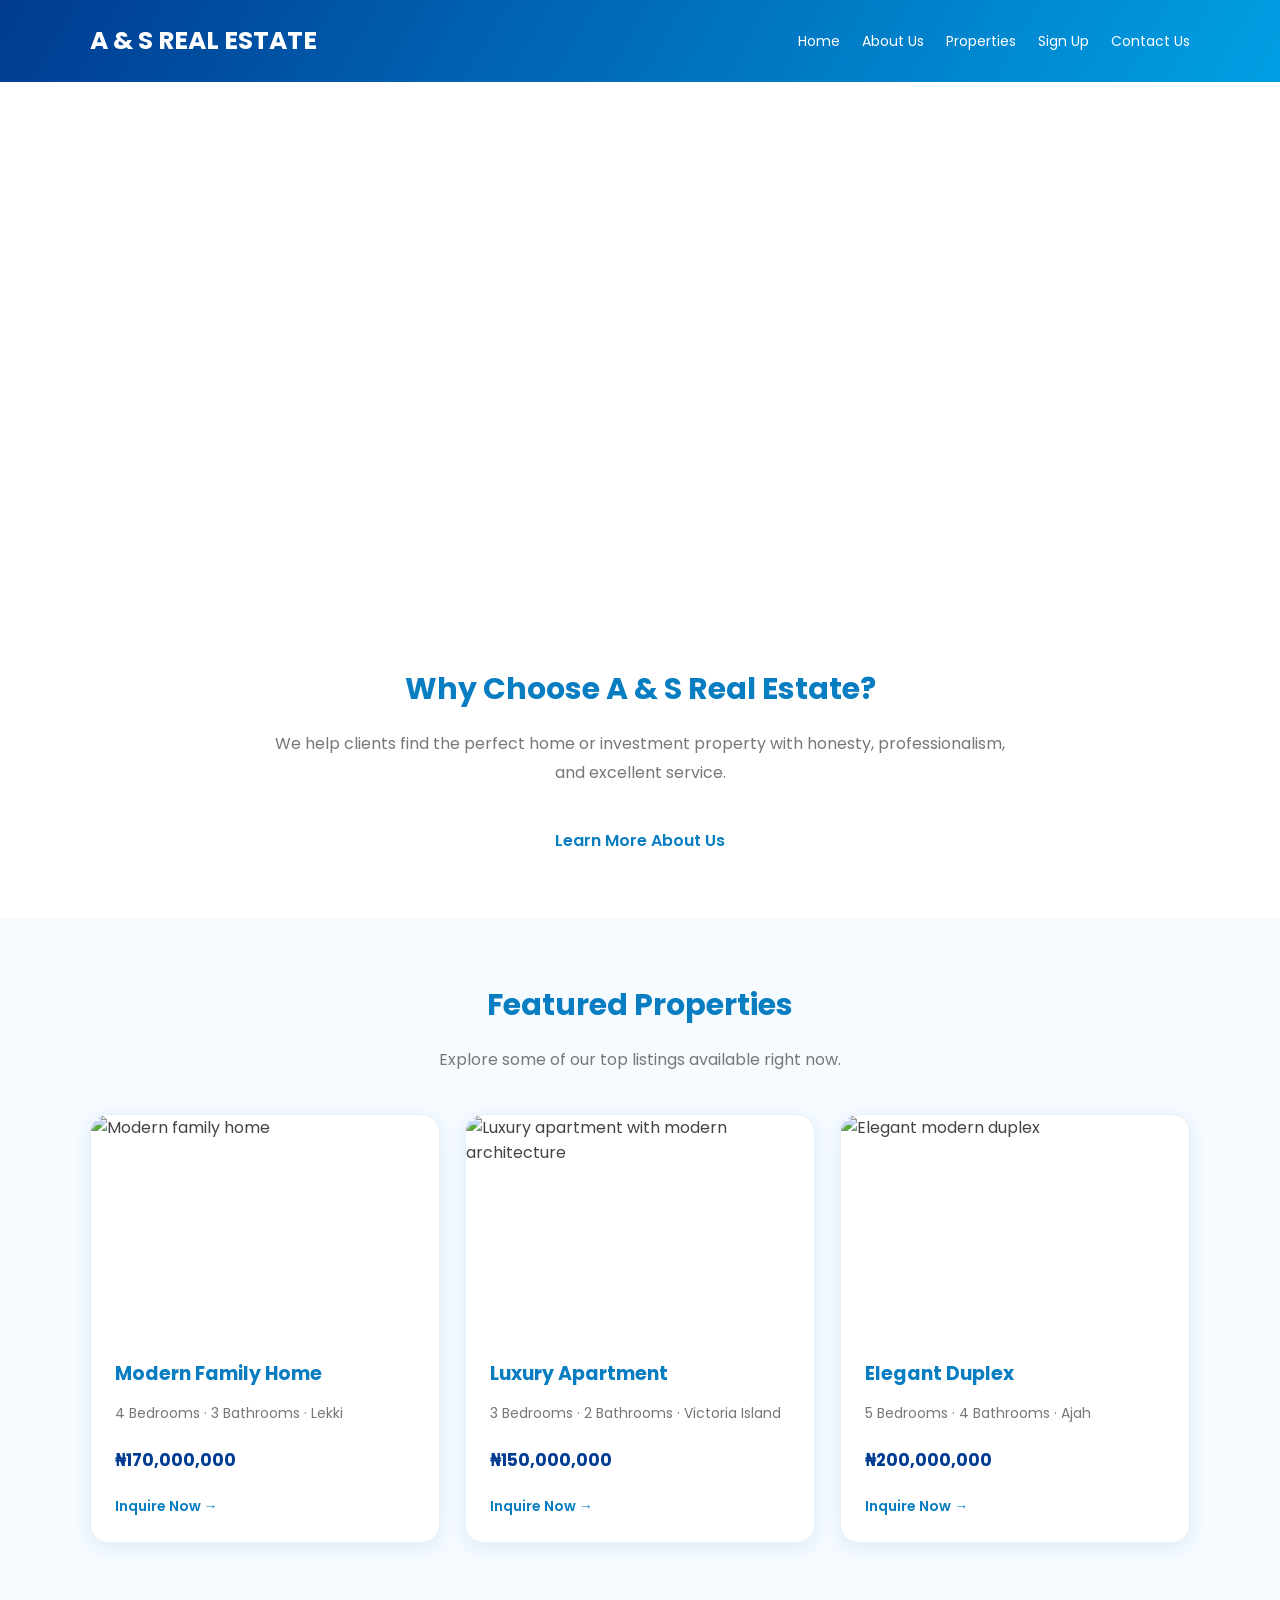
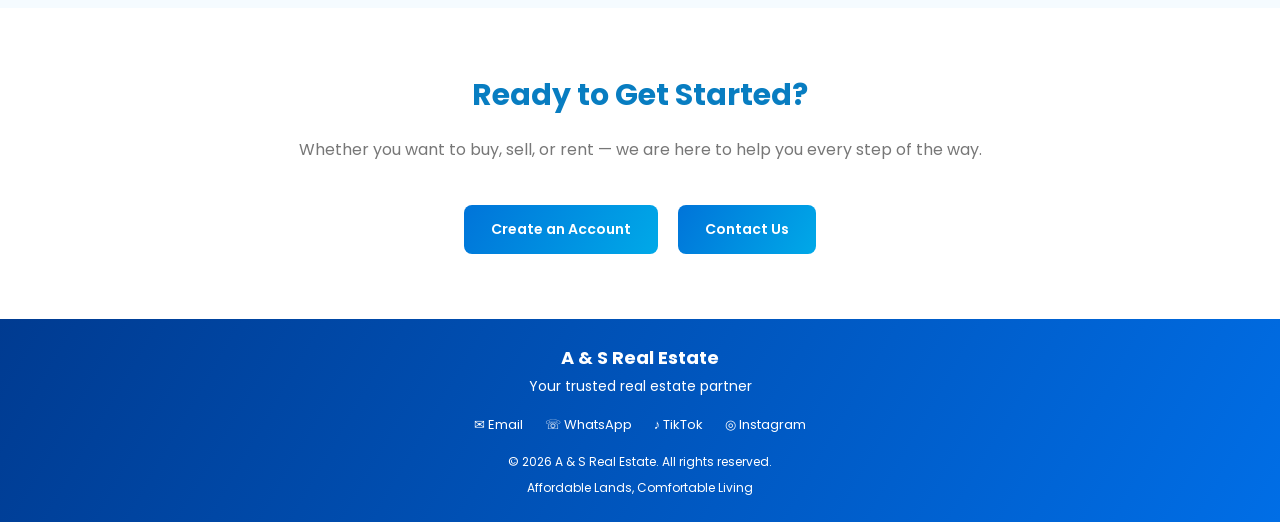
==== index.html @ a1e43eba "second website" ====
<!DOCTYPE html>
<html lang="en">
<head>
    <meta charset="UTF-8">
    <meta name="viewport" content="width=device-width, initial-scale=1.0">
    <title>A & S Real Estate</title>
    <link href="https://fonts.googleapis.com/css2?family=Poppins:wght@300;400;500;600;700&display=swap"
          rel="stylesheet">

    <style>
        * {
            margin: 0;
            padding: 0;
            box-sizing: border-box;
        }

        body {
            font-family: 'Poppins', sans-serif;
            background: #ffffff;
            color: #444;
        }

        /* HEADER */

        header {
            background: linear-gradient(120deg, #003b91, #009fe3);
            color: white;
            padding: 22px 7%;
            display: flex;
            justify-content: space-between;
            align-items: center;
            flex-wrap: wrap;
            gap: 15px;
        }

        .logo {
            font-size: 25px;
            font-weight: 700;
        }

        nav {
            display: flex;
            gap: 22px;
            flex-wrap: wrap;
        }

        nav a {
            color: white;
            text-decoration: none;
            font-size: 14px;
            transition: 0.3s;
        }

        nav a:hover {
            color: #b9f4ff;
        }

        /* HERO SECTION */

        .hero {
            min-height: 520px;

            background-image: url("https://images.unsplash.com/photo-1600607687939-ce8a6c25118c?auto=format&fit=crop&w=2000&q=90");

            background-size: cover;
            background-position: center;
            background-repeat: no-repeat;

            display: flex;
            align-items: center;
            justify-content: center;

            text-align: center;
            color: white;
            padding: 70px 20px;

            position: relative;
        }

        .hero-content {
            max-width: 850px;
        }

        .hero h1 {
            font-size: 46px;
            font-weight: 700;
            margin-bottom: 22px;
        }

        .hero p {
            font-size: 18px;
            line-height: 1.9;
            margin-bottom: 35px;
        }

        .hero-buttons {
            display: flex;
            justify-content: center;
            gap: 20px;
            flex-wrap: wrap;
        }

        .btn {
            display: inline-block;
            padding: 15px 30px;
            border: 2px solid white;
            border-radius: 10px;
            color: white;
            text-decoration: none;
            font-weight: 600;
            transition: 0.3s;
        }

        .btn:hover {
            background: white;
            color: #0066cc;
            transform: translateY(-3px);
        }

        /* GENERAL SECTIONS */

        section {
            padding: 65px 7%;
        }

        .section-title {
            text-align: center;
            color: #087dc1;
            font-size: 30px;
            margin-bottom: 18px;
        }

        .section-description {
            text-align: center;
            color: #777;
            line-height: 1.8;
            max-width: 750px;
            margin: 0 auto 40px;
        }

        /* WHY CHOOSE US */

        .why-us {
            background: #ffffff;
            text-align: center;
        }

        .why-us a {
            color: #087dc1;
            text-decoration: none;
            font-weight: 600;
        }

        .why-us a:hover {
            text-decoration: underline;
        }

        /* FEATURED PROPERTIES */

        .properties {
            background: #f5fbff;
        }

        .property-container {
            display: grid;
            grid-template-columns: repeat(3, minmax(0, 1fr));
            gap: 25px;
            max-width: 1200px;
            margin: auto;
        }

        .property-card {
            background: white;
            border-radius: 18px;
            overflow: hidden;
            box-shadow: 0 5px 20px rgba(0, 80, 160, 0.09);
            border: 1px solid #e6f0f7;
            transition: 0.3s;
        }

        .property-card:hover {
            transform: translateY(-7px);
            box-shadow: 0 12px 28px rgba(0, 100, 180, 0.16);
        }

        .property-card img {
            width: 100%;
            height: 220px;
            object-fit: cover;
            display: block;
        }

        .property-info {
            padding: 24px;
        }

        .property-info h3 {
            color: #087dc1;
            font-size: 19px;
            margin-bottom: 12px;
        }

        .property-info p {
            color: #777;
            line-height: 1.9;
            font-size: 14px;
            margin-bottom: 14px;
        }

        .price {
            color: #003b91;
            font-size: 17px;
            font-weight: 700;
            margin: 20px 0;
        }

        .inquire {
            display: inline-block;
            color: #087dc1;
            text-decoration: none;
            font-weight: 600;
            font-size: 14px;
        }

        .inquire:hover {
            color: #003b91;
        }

        /* CALL TO ACTION */

        .get-started {
            background: white;
            text-align: center;
        }

        .action-buttons {
            display: flex;
            justify-content: center;
            gap: 20px;
            flex-wrap: wrap;
        }

        .action-btn {
            display: inline-block;
            background: linear-gradient(120deg, #0074d9, #00a9e8);
            color: white;
            text-decoration: none;
            padding: 14px 27px;
            border-radius: 8px;
            font-size: 14px;
            font-weight: 600;
            transition: 0.3s;
        }

        .action-btn:hover {
            background: #003b91;
            transform: translateY(-3px);
        }

        /* FOOTER */

        footer {
            background: linear-gradient(120deg, #003b91, #006ee6);
            color: white;
            text-align: center;
            padding: 25px 15px;
        }

        .footer-title {
            font-size: 18px;
            font-weight: 700;
            margin-bottom: 5px;
        }

        .footer-tagline {
            font-size: 14px;
            margin-bottom: 18px;
        }

        .footer-links {
            display: flex;
            justify-content: center;
            gap: 22px;
            flex-wrap: wrap;
            margin-bottom: 18px;
        }

        .footer-links a {
            color: white;
            text-decoration: none;
            font-size: 13px;
        }

        .footer-links a:hover {
            color: #b9f4ff;
        }

        .copyright {
            font-size: 12px;
        }

        /* RESPONSIVE DESIGN */

        @media (max-width: 900px) {
            .property-container {
                grid-template-columns: repeat(2, minmax(0, 1fr));
            }

            .hero h1 {
                font-size: 38px;
            }
        }

        @media (max-width: 600px) {
            header {
                justify-content: center;
                text-align: center;
            }

            .logo {
                font-size: 21px;
            }

            nav {
                justify-content: center;
                gap: 14px;
            }

            nav a {
                font-size: 12px;
            }

            .hero {
                min-height: 460px;
                padding: 55px 20px;
            }

            .hero h1 {
                font-size: 31px;
            }

            .hero p {
                font-size: 15px;
            }

            section {
                padding: 45px 6%;
            }

            .section-title {
                font-size: 25px;
            }

            .property-container {
                grid-template-columns: 1fr;
            }

            .property-card img {
                height: 230px;
            }
        }
    </style>
</head>

<body>

    <!-- HEADER -->

    <header>
        <div class="logo">A & S REAL ESTATE</div>

        <nav>
            <a href="index.html">Home</a>
            <a href="Aboutus.html">About Us</a>
            <a href="Properties.html">Properties</a>
            <a href="Signup.html">Sign Up</a>
            <a href="Contactus.html">Contact Us</a>
        </nav>
    </header>


    <!-- HERO SECTION -->

    <section class="hero">
        <div class="hero-content">

            <h1>Find Your Dream Property</h1>

            <p>
                Welcome to A & S Real Estate, your trusted partner
                for buying, selling, and renting luxury apartments.
            </p>

            <div class="hero-buttons">
                <a href="Properties.html" class="btn">
                    View Properties
                </a>

                <a href="Contactus.html" class="btn">
                    Contact Us
                </a>
            </div>

        </div>
    </section>


    <!-- WHY CHOOSE US -->

    <section class="why-us">

        <h2 class="section-title">
            Why Choose A & S Real Estate?
        </h2>

        <p class="section-description">
            We help clients find the perfect home or investment property
            with honesty, professionalism, and excellent service.
        </p>

        <a href="Aboutus.html">
            Learn More About Us
        </a>

    </section>


    <!-- FEATURED PROPERTIES -->

    <section class="properties">

        <h2 class="section-title">
            Featured Properties
        </h2>

        <p class="section-description">
            Explore some of our top listings available right now.
        </p>

        <div class="property-container">

            <!-- PROPERTY ONE -->

            <div class="property-card">

                <img
                    src="https://images.unsplash.com/photo-1600607687920-4e2a09cf159d?auto=format&fit=crop&w=900&q=85"
                    alt="Modern family home">

                <div class="property-info">

                    <h3>Modern Family Home</h3>

                    <p>
                        4 Bedrooms · 3 Bathrooms · Lekki
                    </p>

                    <div class="price">
                        ₦170,000,000
                    </div>

                    <a href="Contactus.html" class="inquire">
                        Inquire Now →
                    </a>

                </div>
            </div>


            <!-- PROPERTY TWO -->

            <div class="property-card">

                <img
                    src="https://images.unsplash.com/photo-1600607687939-ce8a6c25118c?auto=format&fit=crop&w=900&q=85"
                    alt="Luxury apartment with modern architecture">

                <div class="property-info">

                    <h3>Luxury Apartment</h3>

                    <p>
                        3 Bedrooms · 2 Bathrooms · Victoria Island
                    </p>

                    <div class="price">
                        ₦150,000,000
                    </div>

                    <a href="Contactus.html" class="inquire">
                        Inquire Now →
                    </a>

                </div>
            </div>


            <!-- PROPERTY THREE -->

            <div class="property-card">

                <img
                    src="https://images.unsplash.com/photo-1600566753086-00f18fb6b3ea?auto=format&fit=crop&w=900&q=85"
                    alt="Elegant modern duplex">

                <div class="property-info">

                    <h3>Elegant Duplex</h3>

                    <p>
                        5 Bedrooms · 4 Bathrooms · Ajah
                    </p>

                    <div class="price">
                        ₦200,000,000
                    </div>

                    <a href="Contactus.html" class="inquire">
                        Inquire Now →
                    </a>

                </div>
            </div>

        </div>

    </section>


    <!-- GET STARTED -->

    <section class="get-started">

        <h2 class="section-title">
            Ready to Get Started?
        </h2>

        <p class="section-description">
            Whether you want to buy, sell, or rent — we are here
            to help you every step of the way.
        </p>

        <div class="action-buttons">

            <a href="Signup.html" class="action-btn">
                Create an Account
            </a>

            <a href="Contactus.html" class="action-btn">
                Contact Us
            </a>

        </div>

    </section>


    <!-- FOOTER -->

    <footer>

        <div class="footer-title">
            A & S Real Estate
        </div>

        <p class="footer-tagline">
            Your trusted real estate partner
        </p>

        <div class="footer-links">

            <a href="Contactus.html">✉ Email</a>

            <a href="Contactus.html">☏ WhatsApp</a>

            <a href="Contactus.html">♪ TikTok</a>

            <a href="Contactus.html">◎ Instagram</a>

        </div>

        <p class="copyright">
            © 2026 A & S Real Estate. All rights reserved.
        </p>

        <p class="copyright" style="margin-top: 8px;">
            Affordable Lands, Comfortable Living
        </p>

    </footer>

</body>
</html>
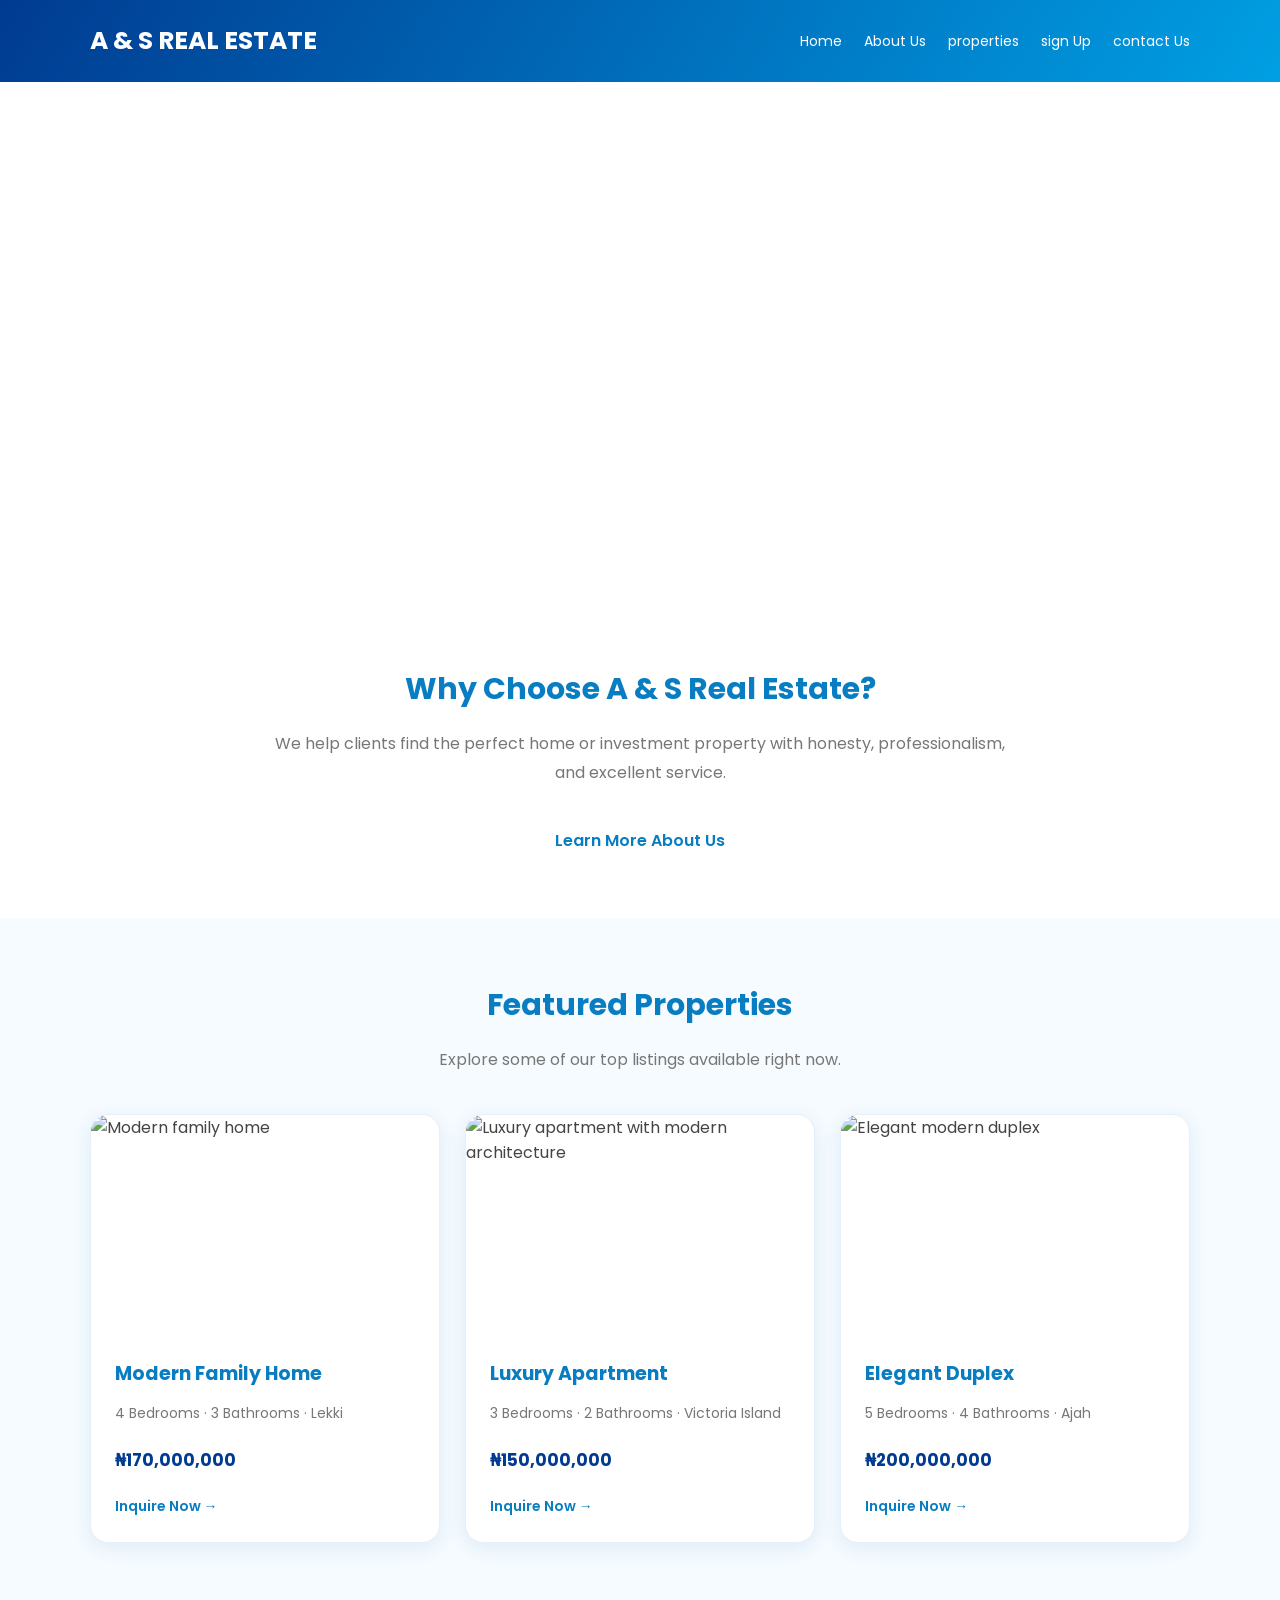
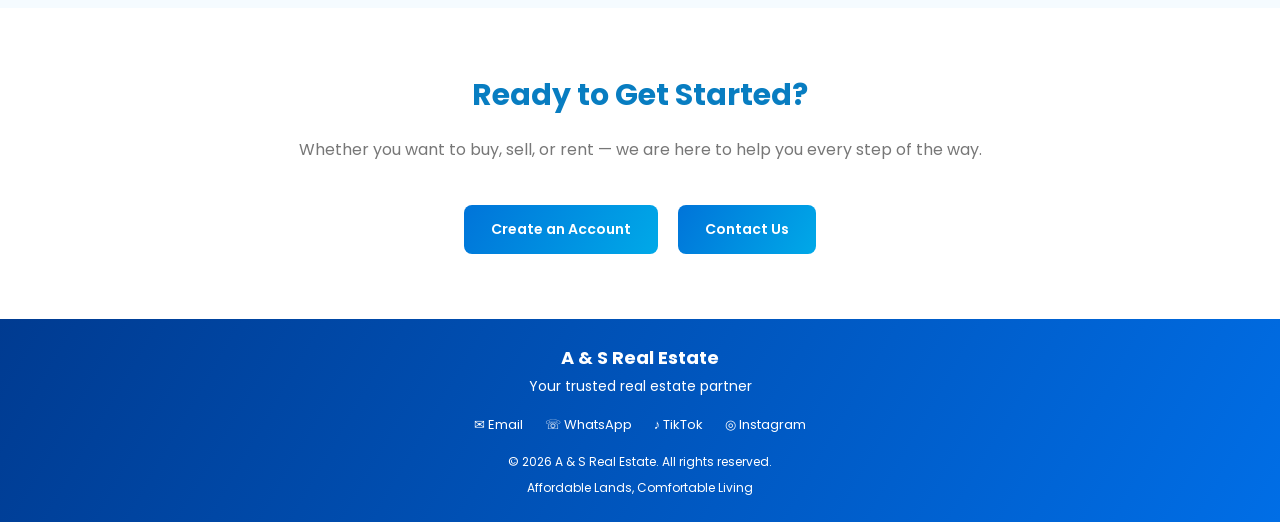
==== commit ab20f3c5: "fix links" ====
--- a/index.html
+++ b/index.html
@@ -372,9 +372,9 @@
         <nav>
             <a href="index.html">Home</a>
             <a href="Aboutus.html">About Us</a>
-            <a href="Properties.html">Properties</a>
-            <a href="Signup.html">Sign Up</a>
-            <a href="Contactus.html">Contact Us</a>
+            <a href="Properties.html">properties</a>
+            <a href="Signup.html">sign Up</a>
+            <a href="Contactus.html">contact Us</a>
         </nav>
     </header>
 
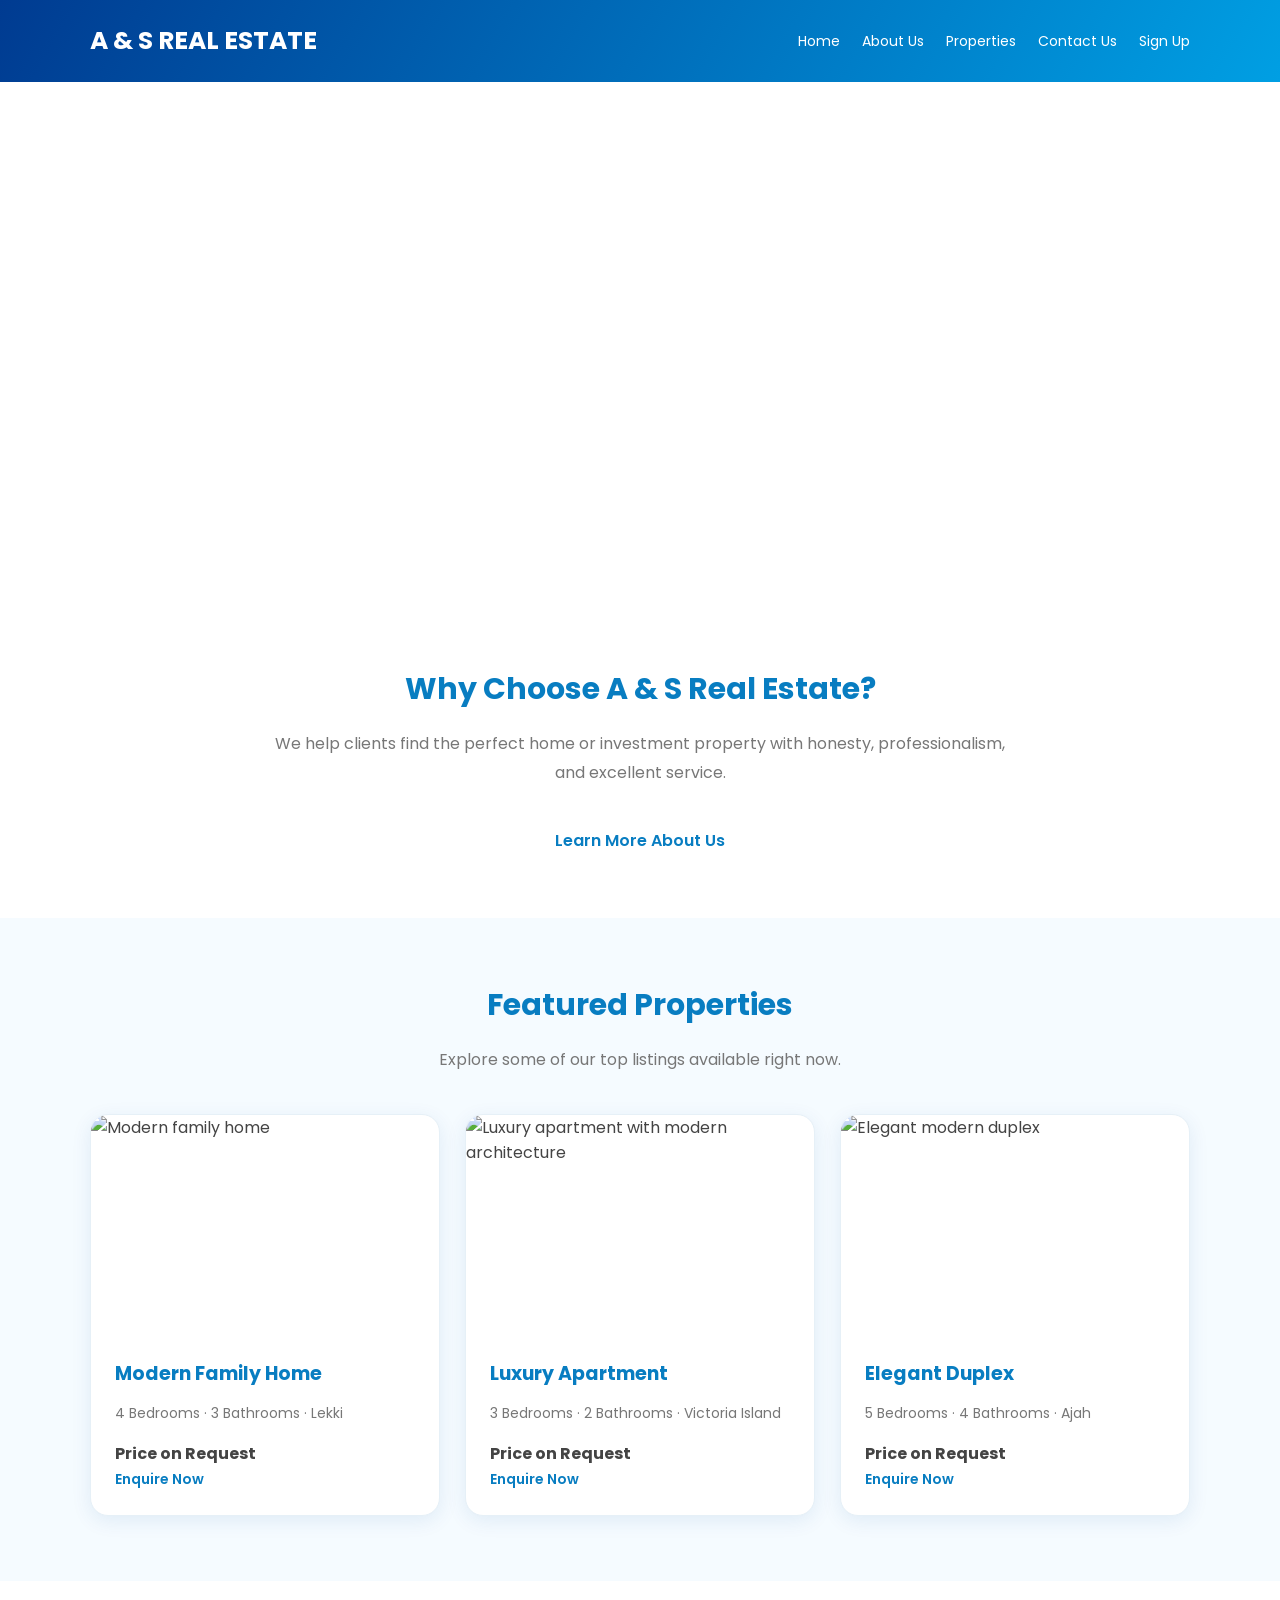
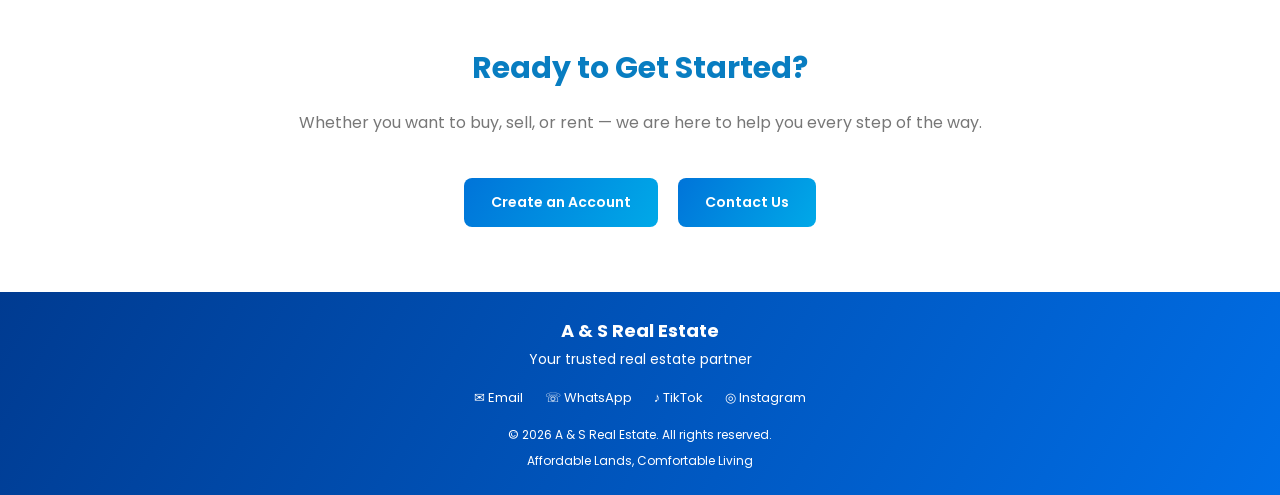
==== commit 0a9001dc: "cleaned project and fixed links" ====
--- a/index.html
+++ b/index.html
@@ -3,7 +3,7 @@
 <head>
     <meta charset="UTF-8">
     <meta name="viewport" content="width=device-width, initial-scale=1.0">
-    <title>A & S Real Estate</title>
+    <title> Home </title>
     <link href="https://fonts.googleapis.com/css2?family=Poppins:wght@300;400;500;600;700&display=swap"
           rel="stylesheet">
 
@@ -56,12 +56,11 @@
         }
 
         /* HERO SECTION */
-
-        .hero {
+         .hero {
             min-height: 520px;
 
             background-image: url("https://images.unsplash.com/photo-1600607687939-ce8a6c25118c?auto=format&fit=crop&w=2000&q=90");
-
+  
             background-size: cover;
             background-position: center;
             background-repeat: no-repeat;
@@ -371,10 +370,10 @@
 
         <nav>
             <a href="index.html">Home</a>
-            <a href="Aboutus.html">About Us</a>
-            <a href="Properties.html">properties</a>
-            <a href="Signup.html">sign Up</a>
-            <a href="Contactus.html">contact Us</a>
+            <a href="aboutus.html">About Us</a>
+            <a href="properties.html">Properties</a>
+            <a href="contactus.html">Contact Us</a>
+            <a href="signup.html">Sign Up</a>
         </nav>
     </header>
 
@@ -451,16 +450,10 @@
 
                     <h3>Modern Family Home</h3>
 
-                    <p>
-                        4 Bedrooms · 3 Bathrooms · Lekki
-                    </p>
-
-                    <div class="price">
-                        ₦170,000,000
-                    </div>
-
+                    <p> 4 Bedrooms · 3 Bathrooms · Lekki </p>
+                    <h4> Price on Request </h4>
                     <a href="Contactus.html" class="inquire">
-                        Inquire Now →
+                        Enquire Now
                     </a>
 
                 </div>
@@ -476,21 +469,12 @@
                     alt="Luxury apartment with modern architecture">
 
                 <div class="property-info">
-
                     <h3>Luxury Apartment</h3>
-
-                    <p>
-                        3 Bedrooms · 2 Bathrooms · Victoria Island
-                    </p>
-
-                    <div class="price">
-                        ₦150,000,000
-                    </div>
-
+                    <p> 3 Bedrooms · 2 Bathrooms · Victoria Island </p>
+                    <h4> Price on Request </h4>
                     <a href="Contactus.html" class="inquire">
-                        Inquire Now →
+                         Enquire Now
                     </a>
-
                 </div>
             </div>
 
@@ -504,19 +488,11 @@
                     alt="Elegant modern duplex">
 
                 <div class="property-info">
-
                     <h3>Elegant Duplex</h3>
-
-                    <p>
-                        5 Bedrooms · 4 Bathrooms · Ajah
-                    </p>
-
-                    <div class="price">
-                        ₦200,000,000
-                    </div>
-
+                    <p> 5 Bedrooms · 4 Bathrooms · Ajah</p>
+                    <h4> Price on Request </h4>
                     <a href="Contactus.html" class="inquire">
-                        Inquire Now →
+                        Enquire Now
                     </a>
 
                 </div>
